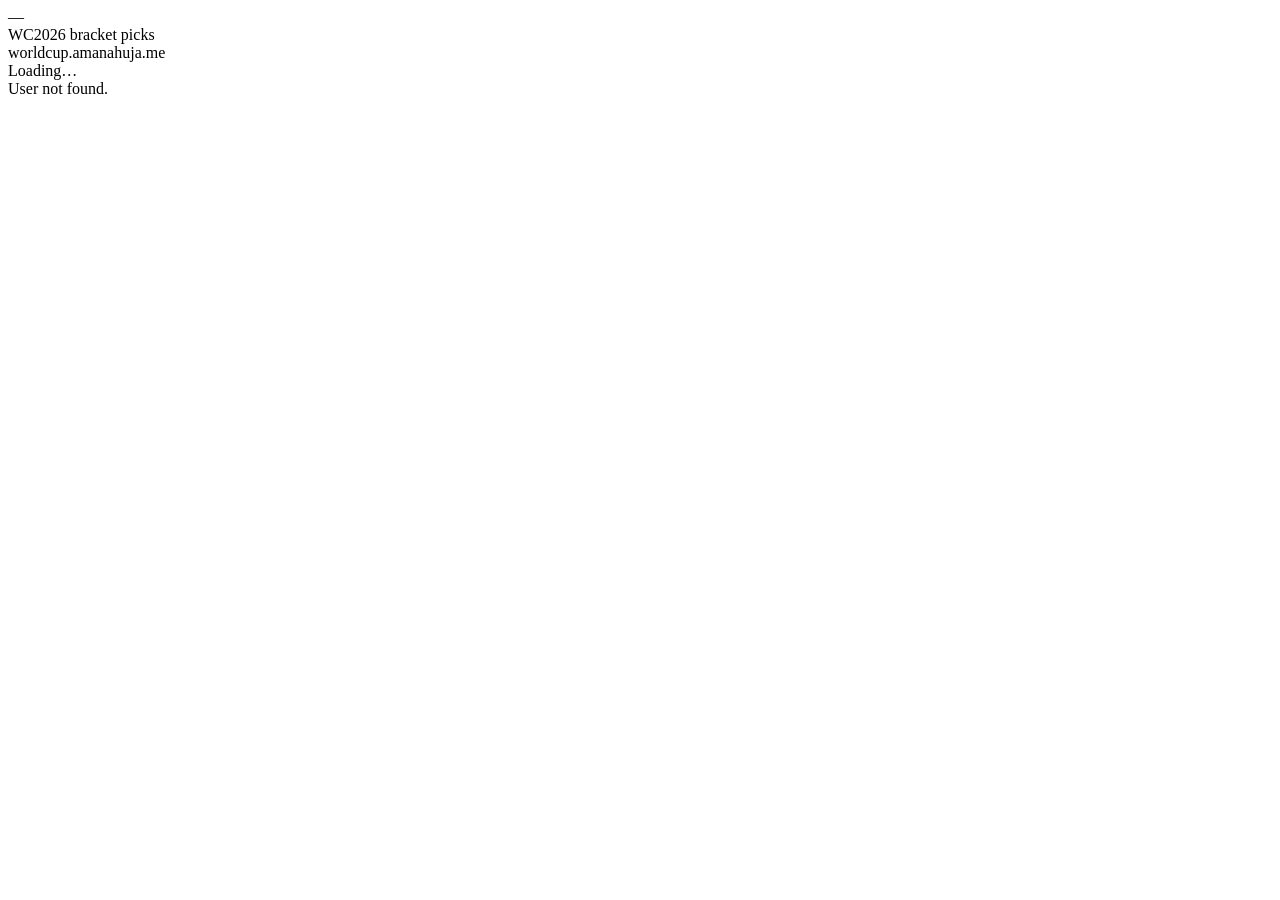
==== public/picks.html @ e22f5f1d "feat: share page — /picks.html?user=jane with full bracket tree - scores-worker: export parseResults" ====
<!DOCTYPE html>
<html lang="en">
<head>
  <meta charset="UTF-8">
  <meta name="viewport" content="width=1020">
  <title>WC2026 Bracket Picks</title>
  <link rel="stylesheet" href="/css/picks.css">
</head>
<body>

<div id="page-wrap">

  <header id="picks-header">
    <div id="picks-username">—</div>
    <div id="picks-subtitle">WC2026 bracket picks</div>
    <div id="picks-site">worldcup.amanahuja.me</div>
  </header>

  <div id="bracket-wrap">
    <div id="bracket-loading">Loading…</div>
  </div>

  <div id="picks-error" class="hidden">User not found.</div>

</div>

<script src="/js/picks.js"></script>
</body>
</html>
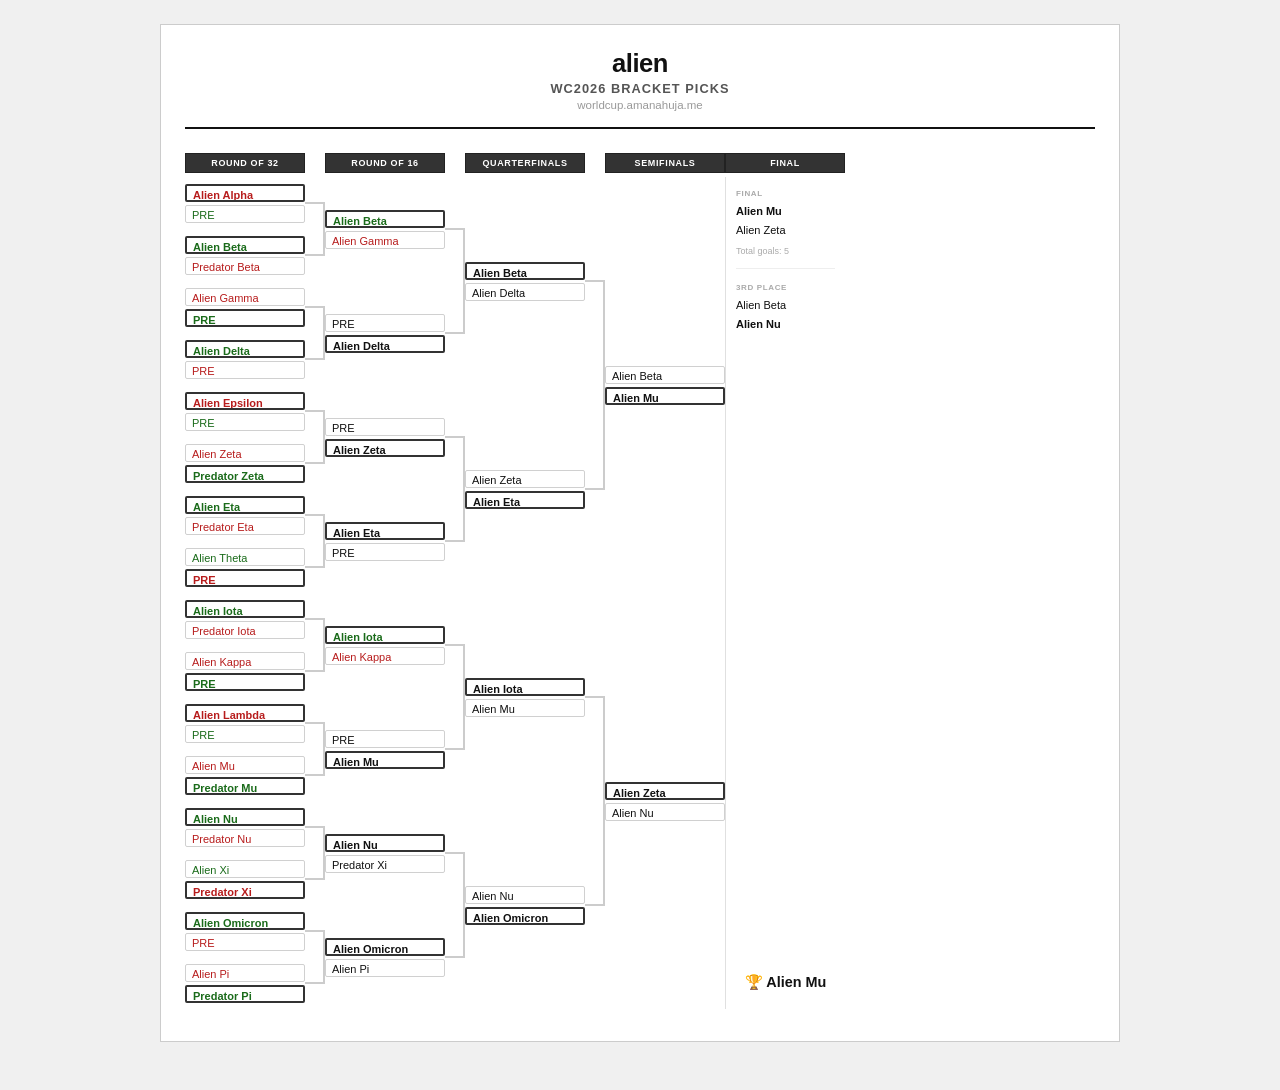
==== commit 7657e18e: "feat: picks page — /picks.html?user=jane with knockout bracket + real API" ====
--- a/public/picks.html
+++ b/public/picks.html
@@ -4,26 +4,29 @@
   <meta charset="UTF-8">
   <meta name="viewport" content="width=1020">
   <title>WC2026 Bracket Picks</title>
-  <link rel="stylesheet" href="/css/picks.css">
+  <link rel="stylesheet" href="css/picks.css">
 </head>
 <body>
 
 <div id="page-wrap">
 
   <header id="picks-header">
-    <div id="picks-username">—</div>
+    <div id="picks-username">alien</div>
     <div id="picks-subtitle">WC2026 bracket picks</div>
     <div id="picks-site">worldcup.amanahuja.me</div>
   </header>
 
-  <div id="bracket-wrap">
-    <div id="bracket-loading">Loading…</div>
+  <div id="bracket-section">
+    <div id="round-headers"></div>
+    <div id="bracket-wrap">
+      <div id="bracket-loading">Loading…</div>
+    </div>
   </div>
 
   <div id="picks-error" class="hidden">User not found.</div>
 
 </div>
 
-<script src="/js/picks.js"></script>
+<script src="js/picks.js"></script>
 </body>
 </html>
--- a/public/css/picks.css
+++ b/public/css/picks.css
@@ -0,0 +1,323 @@
+/* ============================================================
+   WC2026 — picks page
+   Fixed 960px, light theme, desktop only.
+   ============================================================ */
+
+*, *::before, *::after { box-sizing: border-box; margin: 0; padding: 0; }
+
+body {
+  background: #f0f0f0;
+  font-family: -apple-system, BlinkMacSystemFont, "Segoe UI", Roboto, sans-serif;
+  font-size: 13px;
+  color: #111;
+  padding: 24px 0 48px;
+}
+
+#page-wrap {
+  width: 960px;
+  margin: 0 auto;
+  background: #fff;
+  border: 1px solid #ccc;
+  padding: 24px 24px 32px;
+}
+
+.hidden { display: none; }
+
+/* ── Header ──────────────────────────────────────────────── */
+
+#picks-header {
+  text-align: center;
+  margin-bottom: 24px;
+  padding-bottom: 16px;
+  border-bottom: 2px solid #111;
+}
+
+#picks-username {
+  font-size: 1.6rem;
+  font-weight: 700;
+  letter-spacing: -0.02em;
+  text-transform: lowercase;
+}
+
+#picks-subtitle {
+  font-size: 0.8rem;
+  color: #555;
+  margin-top: 3px;
+  text-transform: uppercase;
+  letter-spacing: 0.08em;
+  font-weight: 600;
+}
+
+#picks-site {
+  font-size: 0.72rem;
+  color: #999;
+  margin-top: 3px;
+}
+
+/* ── Loading / error ─────────────────────────────────────── */
+
+#bracket-loading {
+  text-align: center;
+  color: #888;
+  padding: 40px 0;
+}
+
+#picks-error {
+  text-align: center;
+  color: #c00;
+  padding: 40px 0;
+}
+
+/* ── Round headers row ───────────────────────────────────── */
+
+#round-headers {
+  display: flex;
+  flex-direction: row;
+  align-items: stretch;
+  margin-bottom: 4px;
+}
+
+.round-header {
+  flex: 0 0 auto;
+  width: 120px;
+  text-align: center;
+  font-size: 9px;
+  font-weight: 700;
+  text-transform: uppercase;
+  letter-spacing: 0.07em;
+  color: #fff;
+  background: #333;
+  padding: 4px 2px;
+  border: 1px solid #222;
+}
+
+.round-header-gap {
+  flex: 0 0 20px;
+  background: transparent;
+}
+
+/* ── Bracket wrap — flex row ─────────────────────────────── */
+
+#bracket-wrap {
+  display: flex;
+  flex-direction: row;
+  align-items: flex-start;
+  overflow-x: auto;
+}
+
+/* ── Round columns ───────────────────────────────────────── */
+
+.round {
+  flex: 0 0 120px;
+  width: 120px;
+  display: flex;
+  flex-direction: column;
+}
+
+/* ── Match slots ─────────────────────────────────────────── */
+
+/*
+ * Each match has a fixed height (set inline by JS).
+ * Internally it's a flex column, centering the two team rows.
+ * Padding adds visual breathing room between adjacent matches.
+ * The two team rows sit symmetrically at ~25% and ~75% of the match height,
+ * which is where the connector ticks land.
+ *
+ * Layout math (BASE_H = 52px):
+ *   padding-top + padding-bottom = 10px  → 5px each
+ *   gap between teams = 3px
+ *   team row height = 18px
+ *   total content = 5 + 18 + 3 + 18 + 5 = 49px  (3px slack, centered)
+ *   team1 center = 5 + 9 = 14px  →  14/52 = 26.9% ≈ 25% ✓
+ *   team2 center = 5 + 18 + 3 + 9 = 35px  →  35/52 = 67.3% ≈ 75% ✓ (close enough)
+ */
+
+.match {
+  flex: 0 0 auto;
+  display: flex;
+  flex-direction: column;
+  justify-content: center;
+  gap: 3px;
+  padding: 5px 0;
+  /* height set inline by JS */
+}
+
+/* ── Team rows ───────────────────────────────────────────── */
+
+.team {
+  height: 18px;
+  line-height: 18px;
+  padding: 0 6px;
+  font-size: 11px;
+  border: 1px solid #d0d0d0;
+  background: #fff;
+  color: #111;
+  overflow: hidden;
+  text-overflow: ellipsis;
+  white-space: nowrap;
+  border-radius: 2px;
+}
+
+/* User's pick — stronger border + bold */
+.team.picked {
+  border: 2px solid #333;
+  font-weight: 700;
+}
+
+/* Match played, this team won — green text */
+.team.won {
+  color: #1a6b1a;
+}
+
+/* Match played, this team lost — red text */
+.team.lost {
+  color: #b71c1c;
+}
+
+/* TBD slot */
+.team.tbd {
+  color: #bbb;
+  font-style: italic;
+  border-color: #e8e8e8;
+}
+
+/* ── Connector columns ───────────────────────────────────── */
+
+.conn-col {
+  flex: 0 0 20px;
+  width: 20px;
+  display: flex;
+  flex-direction: column;
+}
+
+/*
+ * Each .connector spans the height of ONE next-round match (= 2 feeder matches).
+ * It draws the classic bracket shape: ─┤ from two feeders into one output.
+ *
+ * We use a pseudo-element for the vertical bar so we can constrain it
+ * to run only between the two horizontal ticks (25%–75%), not the full height.
+ *
+ * ::before = top horizontal tick  (at 25% from top)
+ * ::after  = bottom horizontal tick (at 75% from top)
+ * The pseudo-element on the div itself = vertical bar between 25% and 75%
+ *
+ * We achieve the constrained vertical bar with a box-shadow trick:
+ * border-right only on ::before/::after's shared pseudo — actually simplest
+ * approach: use a child element. But since we only have ::before and ::after,
+ * we use a gradient background for the vertical bar.
+ */
+
+.connector {
+  flex: 0 0 auto;
+  position: relative;
+  /* vertical bar: runs from 25% to 75% of height, right-aligned */
+  background: linear-gradient(
+    to bottom,
+    transparent 25%,
+    #ccc 25%,
+    #ccc 75%,
+    transparent 75%
+  );
+  background-size: 2px 100%;
+  background-repeat: no-repeat;
+  background-position: right center;
+  /* height set inline by JS */
+}
+
+/* Top horizontal tick — full width, at 25% */
+.connector::before {
+  content: '';
+  position: absolute;
+  top: 25%;
+  left: 0;
+  right: 0;
+  height: 2px;
+  background: #ccc;
+  transform: translateY(-50%);
+}
+
+/* Bottom horizontal tick — full width, at 75% */
+.connector::after {
+  content: '';
+  position: absolute;
+  top: 75%;
+  left: 0;
+  right: 0;
+  height: 2px;
+  background: #ccc;
+  transform: translateY(-50%);
+}
+
+/* ── Final panel ─────────────────────────────────────────── */
+
+.final-panel {
+  flex: 0 0 120px;
+  width: 120px;
+  border-left: 1px solid #e0e0e0;
+}
+
+.final-panel__inner {
+  padding: 12px 10px;
+  display: flex;
+  flex-direction: column;
+  height: 100%;
+}
+
+.final-block {
+  margin-bottom: 2px;
+}
+
+.final-block__label {
+  font-size: 8px;
+  font-weight: 700;
+  text-transform: uppercase;
+  letter-spacing: 0.08em;
+  color: #aaa;
+  margin-bottom: 4px;
+  margin-top: 12px;
+}
+.final-block:first-child .final-block__label {
+  margin-top: 0;
+}
+
+/* Final team rows — inherit .team states via the shared makeTeamDiv.
+   Override the bordered box style: final panel uses plain text rows. */
+.final-team {
+  display: block;
+  height: auto;
+  line-height: 1.5;
+  font-size: 11px;
+  padding: 1px 0;
+  border: none !important;
+  background: transparent !important;
+  border-radius: 0;
+  white-space: nowrap;
+  overflow: hidden;
+  text-overflow: ellipsis;
+  /* color + weight come from .won / .lost / .picked classes */
+}
+
+.final-tiebreaker {
+  font-size: 9px;
+  color: #aaa;
+  margin-top: 5px;
+}
+
+.final-divider {
+  border-top: 1px solid #eee;
+  margin: 12px 0 2px;
+}
+
+.final-divider--tall {
+  border-top: none;
+  flex: 1;
+  margin: 0;
+}
+
+.champion-callout {
+  font-size: 0.9rem;
+  font-weight: 700;
+  text-align: center;
+  padding: 6px 0;
+  color: #111;
+}
